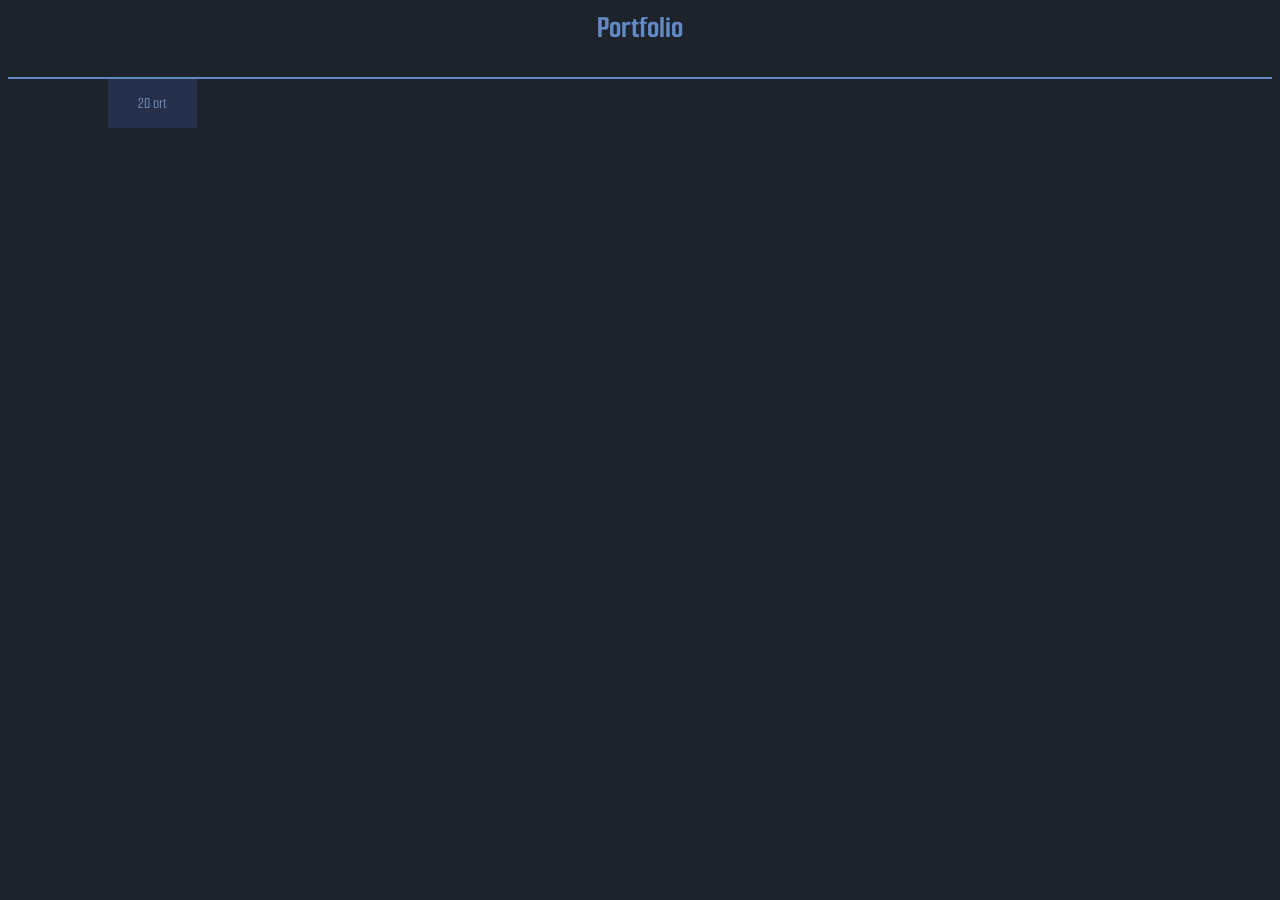
==== index.html @ d3eea60c "first commit" ====
<head>
    <meta charset="utf-8">

    <link rel="stylesheet" href="desing.css">

    <link rel="preconnect" href="https://fonts.googleapis.com">
    <link rel="preconnect" href="https://fonts.gstatic.com" crossorigin>
    <link href="https://fonts.googleapis.com/css2?family=Smooch+Sans:wght@100;200;300;400&display=swap" rel="stylesheet">
</head>

<body>
    <h1>Portfolio</h1>
    <div class="line"></div>

    <a href="gallery.html" class="art-btn">
    2D art

    <div class="arts">
        <img src="art1.png">
        <img src="art2.png">
        <img src="art3.png">
    </div>

</a>

</body>
---- desing.css ----
body{
    
    font-family: "Smooch Sans", sans-serif;
    background:#1d232b;
}



.line{
    width:100%;
    height:2px;
    background:#6289c4;
}

h1{
    margin-bottom: 30px;
    color: #6289c4;
    text-align: center;
}



.art-btn{
    margin-left: 100px; 
    position:relative;
    display:inline-block;

    padding:15px 30px;

    background:#27304a;
    color:#7e9fd0;

    text-decoration:none;
}



.arts{
    
    position:absolute;
    top:120%;
    left:-100%;

    display:flex;
    gap:10px;

    opacity:0;
    transform:translateY(20px);

    transition:0.4s;
}


.arts img{
    width:120px;
    border-radius:10px;
}

.art-btn:hover .arts{
    
    opacity:1;
    transform:translateY(0);
}
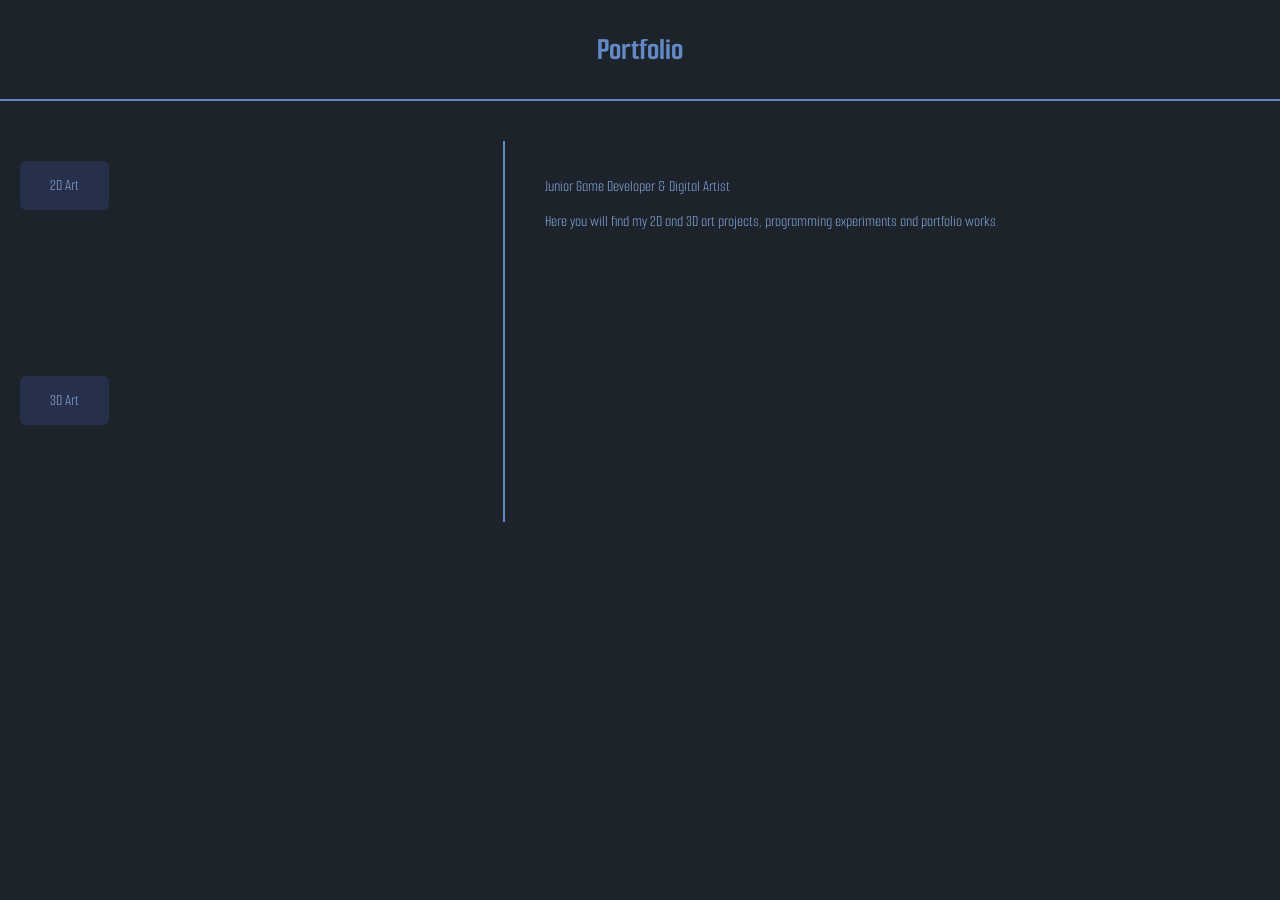
==== commit 4efe2496: "2" ====
--- a/index.html
+++ b/index.html
@@ -1,26 +1,67 @@
+<!DOCTYPE html>
+<html>
 <head>
     <meta charset="utf-8">
+    <meta name="viewport" content="width=device-width, initial-scale=1.0">
+
+    <title>Portfolio</title>
 
     <link rel="stylesheet" href="desing.css">
 
     <link rel="preconnect" href="https://fonts.googleapis.com">
     <link rel="preconnect" href="https://fonts.gstatic.com" crossorigin>
-    <link href="https://fonts.googleapis.com/css2?family=Smooch+Sans:wght@100;200;300;400&display=swap" rel="stylesheet">
+
+    <link href="https://fonts.googleapis.com/css2?family=Smooch+Sans:wght@300&display=swap" rel="stylesheet">
 </head>
 
 <body>
+
     <h1>Portfolio</h1>
+
     <div class="line"></div>
 
-    <a href="gallery.html" class="art-btn">
-    2D art
+    <div class="content">
 
-    <div class="arts">
-        <img src="art1.png">
-        <img src="art2.png">
-        <img src="art3.png">
+        <div class="left-panel">
+
+            <a href="gallery.html" class="art-btn">
+                2D Art
+            </a>
+
+            <div class="arts">
+                <img src="art1.png">
+                <img src="art2.png">
+                <img src="art3.png">
+            </div>
+
+            <br><br>
+
+            <a href="gallery3d.html" class="btn3d">
+                3D Art
+            </a>
+
+            <div class="arts3d">
+                <img src="art6.png">
+                <img src="art7.png">
+            </div>
+
+        </div>
+
+        <div class="right-panel">
+
+
+            <p>
+                Junior Game Developer & Digital Artist
+            </p>
+
+            <p>
+                Here you will find my 2D and 3D art projects,
+                programming experiments and portfolio works.
+            </p>
+
+        </div>
+
     </div>
 
-</a>
-
-</body>+</body>
+</html>
--- a/desing.css
+++ b/desing.css
@@ -1,10 +1,14 @@
 body{
-    
-    font-family: "Smooch Sans", sans-serif;
+    font-family:"Smooch Sans",sans-serif;
     background:#1d232b;
+    margin:0;
 }
 
-
+h1{
+    text-align:center;
+    color:#6289c4;
+    margin:30px 0;
+}
 
 .line{
     width:100%;
@@ -12,52 +16,80 @@
     background:#6289c4;
 }
 
-h1{
-    margin-bottom: 30px;
-    color: #6289c4;
-    text-align: center;
+.content{
+    display:flex;
+    margin-top:40px;
 }
 
+.left-panel{
+    width:40%;
+    border-right:2px solid #6289c4;
+    padding:20px;
+}
 
+.right-panel{
+    width:60%;
+    padding:20px 40px;
+    color:#7e9fd0;
+}
 
-.art-btn{
-    margin-left: 100px; 
-    position:relative;
+.art-btn,
+.btn3d{
     display:inline-block;
-
-    padding:15px 30px;
 
     background:#27304a;
     color:#7e9fd0;
 
+    padding:15px 30px;
+
     text-decoration:none;
+
+    border-radius:6px;
+
+    margin-bottom:10px;
 }
 
-
-
-.arts{
-    
-    position:absolute;
-    top:120%;
-    left:-100%;
-
+.arts,
+.arts3d{
     display:flex;
     gap:10px;
 
     opacity:0;
-    transform:translateY(20px);
-
     transition:0.4s;
 }
 
+.art-btn:hover + .arts{
+    opacity:1;
+}
 
-.arts img{
-    width:120px;
+.btn3d:hover + .arts3d{
+    opacity:1;
+}
+
+.arts img,
+.arts3d img{
+    width:20vw;
+    max-width:120px;
+    min-width:60px;
+    height:auto;
+
     border-radius:10px;
 }
 
-.art-btn:hover .arts{
-    
-    opacity:1;
-    transform:translateY(0);
+@media (max-width:768px){
+
+    .content{
+        flex-direction:column;
+    }
+
+    .left-panel{
+        width:100%;
+        border-right:none;
+        border-bottom:2px solid #6289c4;
+    }
+
+    .right-panel{
+        width:100%;
+    }
+
 }
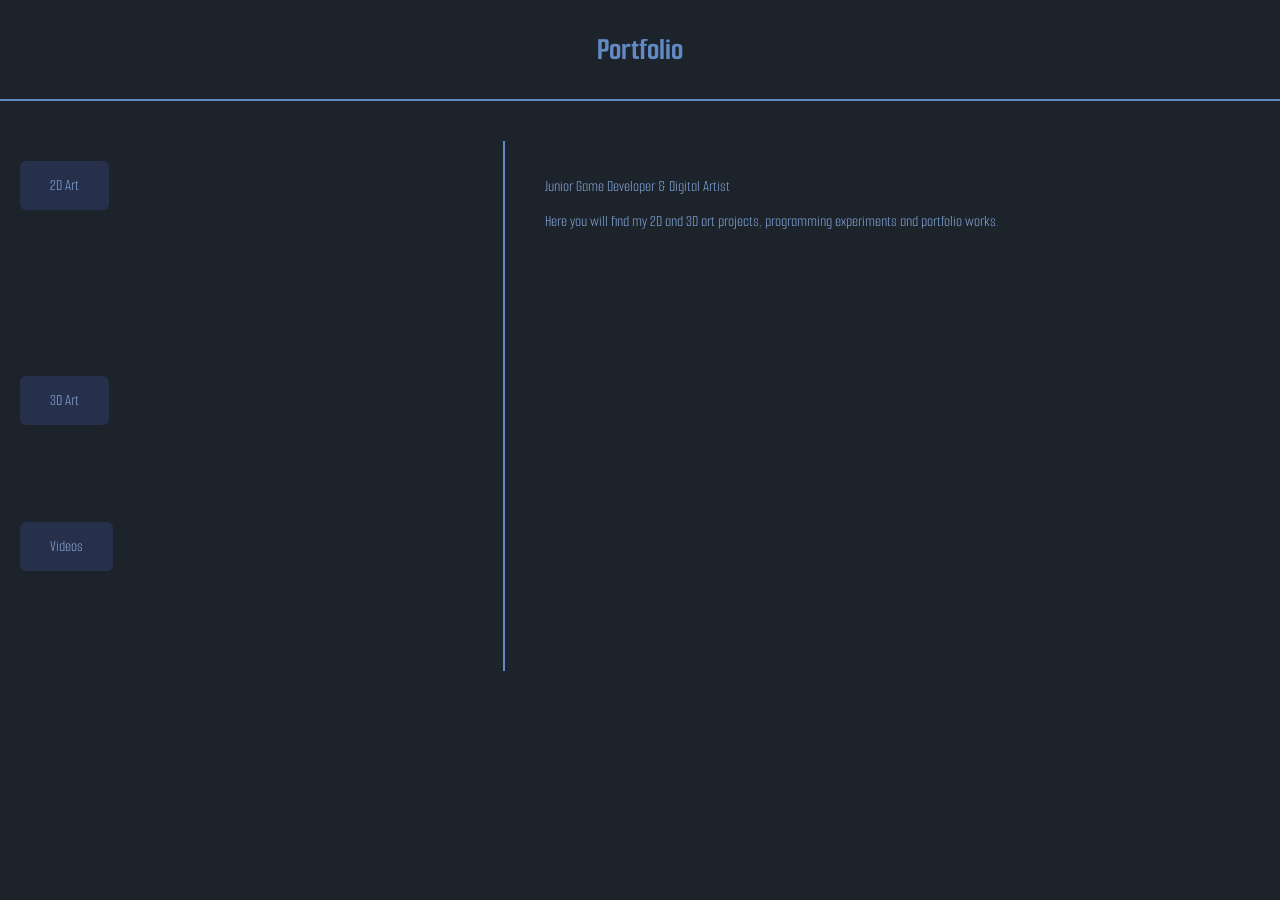
==== commit 498ade6c: "videos" ====
--- a/index.html
+++ b/index.html
@@ -43,10 +43,18 @@
             <div class="arts3d">
                 <img src="art6.png">
                 <img src="art7.png">
-            </div>
 
         </div>
+            <a href="videos.html" class="video-btn">
+                Videos
+            </a>
 
+            <div class="videos-preview">
+                <img src="video1.png">
+                <img src="video2.png">
+                <img src="video3.png">
+            </div>
+            </div>
         <div class="right-panel">
 
 
--- a/desing.css
+++ b/desing.css
@@ -92,4 +92,35 @@
         width:100%;
     }
 
+}
+
+
+.video-btn{
+    display:inline-block;
+    background:#27304a;
+    color:#7e9fd0;
+    padding:15px 30px;
+    text-decoration:none;
+    border-radius:6px;
+    margin-top:20px;
+    margin-bottom:10px;
+}
+
+.videos-preview{
+    display:flex;
+    gap:10px;
+    opacity:0;
+    transition:0.4s;
+}
+
+.video-btn:hover + .videos-preview{
+    opacity:1;
+}
+
+.videos-preview img{
+    width:20vw;
+    max-width:120px;
+    min-width:60px;
+    height:auto;
+    border-radius:10px;
 }
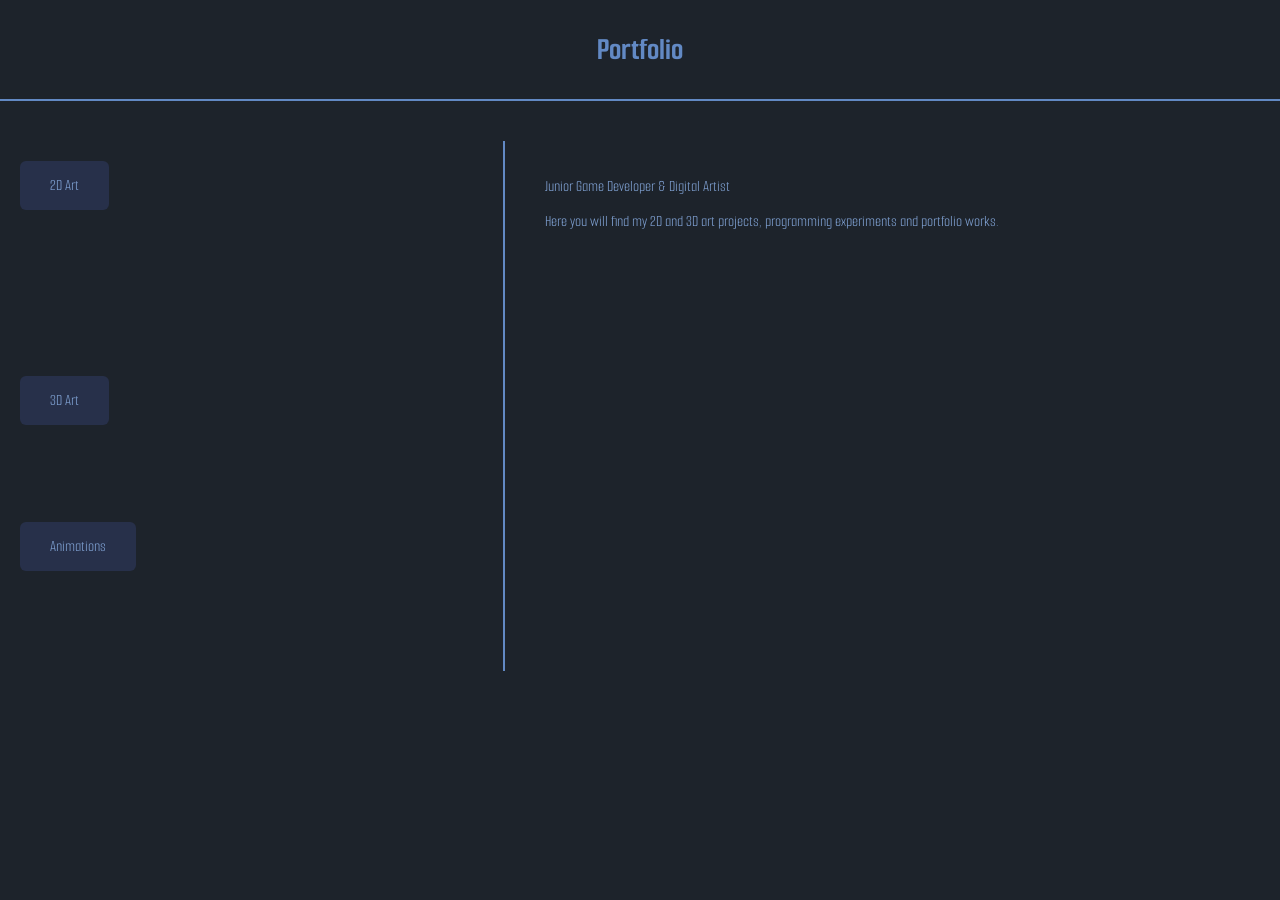
==== commit e7c5ae1f: "a" ====
--- a/index.html
+++ b/index.html
@@ -46,7 +46,7 @@
 
         </div>
             <a href="videos.html" class="video-btn">
-                Videos
+                Animations
             </a>
 
             <div class="videos-preview">
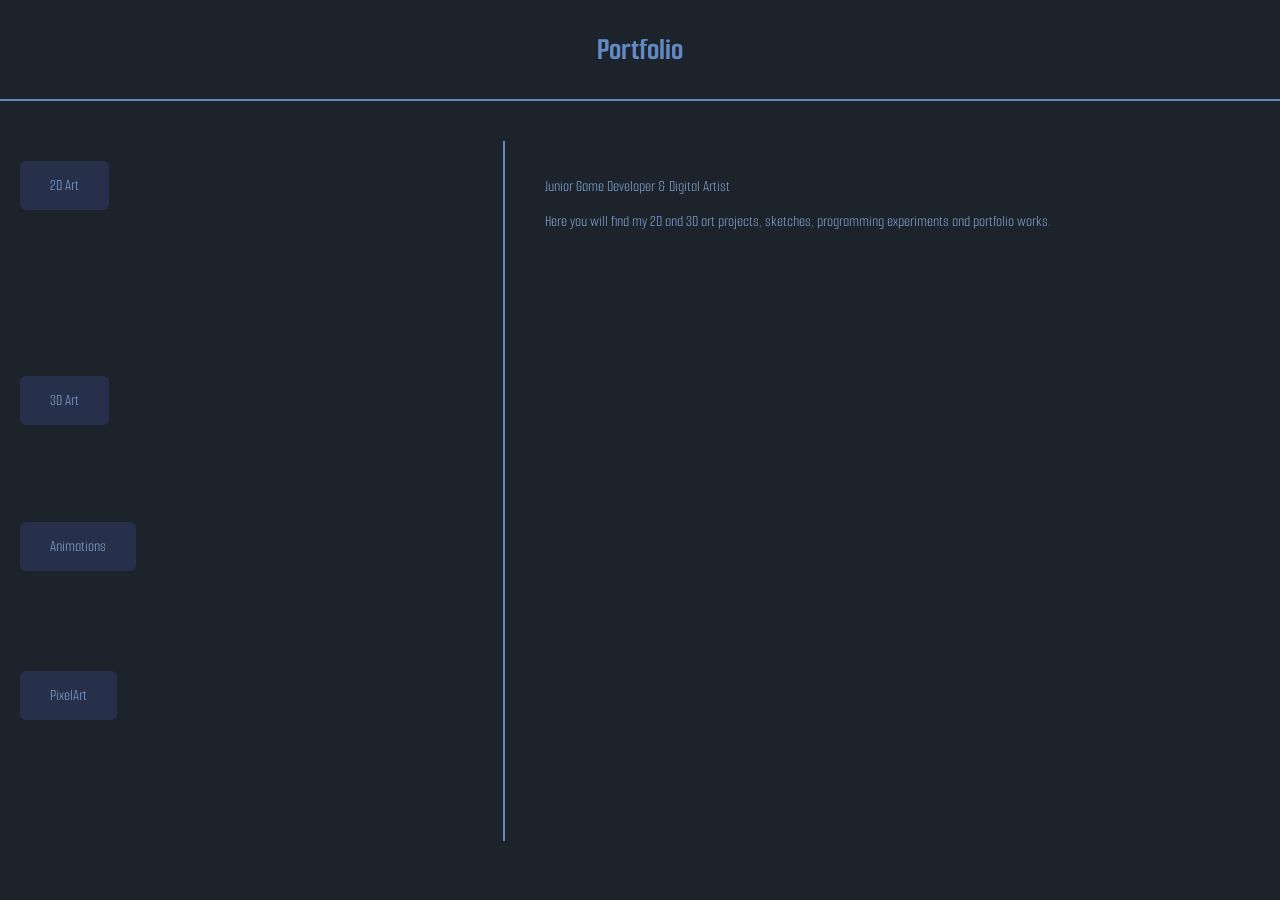
==== commit c567abfc: "pixelart" ====
--- a/index.html
+++ b/index.html
@@ -54,6 +54,13 @@
                 <img src="video2.png">
                 <img src="video3.png">
             </div>
+
+            <a href="pixelart.html" class="pixelart-btn">
+                PixelArt
+            </a>
+            <div class="pixelart-preview">
+                <img src="pixelart1.png" alt="Pixel art preview">
+            </div>
             </div>
         <div class="right-panel">
 
@@ -63,7 +70,7 @@
             </p>
 
             <p>
-                Here you will find my 2D and 3D art projects,
+                Here you will find my 2D and 3D art projects, sketches,
                 programming experiments and portfolio works.
             </p>
 
--- a/desing.css
+++ b/desing.css
@@ -95,7 +95,9 @@
 }
 
 
-.video-btn{
+.video-btn,
+.pixelart-btn,
+.portfolio-link{
     display:inline-block;
     background:#27304a;
     color:#7e9fd0;
@@ -123,4 +125,55 @@
     min-width:60px;
     height:auto;
     border-radius:10px;
+}
+
+.pixelart-gallery{
+    padding:30px;
+    text-align:center;
+}
+
+.pixelart-gallery img{
+    display:block;
+    width:auto;
+    max-width:100%;
+    max-height:75vh;
+    margin:20px auto 0;
+    border-radius:10px;
+}
+
+.pixelart-preview{
+    display:flex;
+    gap:10px;
+    opacity:0;
+    transition:opacity 0.4s;
+}
+
+.pixelart-btn:hover + .pixelart-preview,
+.pixelart-btn:focus-visible + .pixelart-preview{
+    opacity:1;
+}
+
+.pixelart-preview img{
+    width:20vw;
+    max-width:120px;
+    min-width:60px;
+    height:auto;
+    border-radius:10px;
+}
+
+.gallery-page{
+    padding:30px;
+}
+
+.gallery-page > div{
+    display:flex;
+    flex-wrap:wrap;
+    gap:10px;
+    margin-top:20px;
+}
+
+.gallery-page img{
+    max-width:min(100%, 600px);
+    height:auto;
+    border-radius:10px;
 }
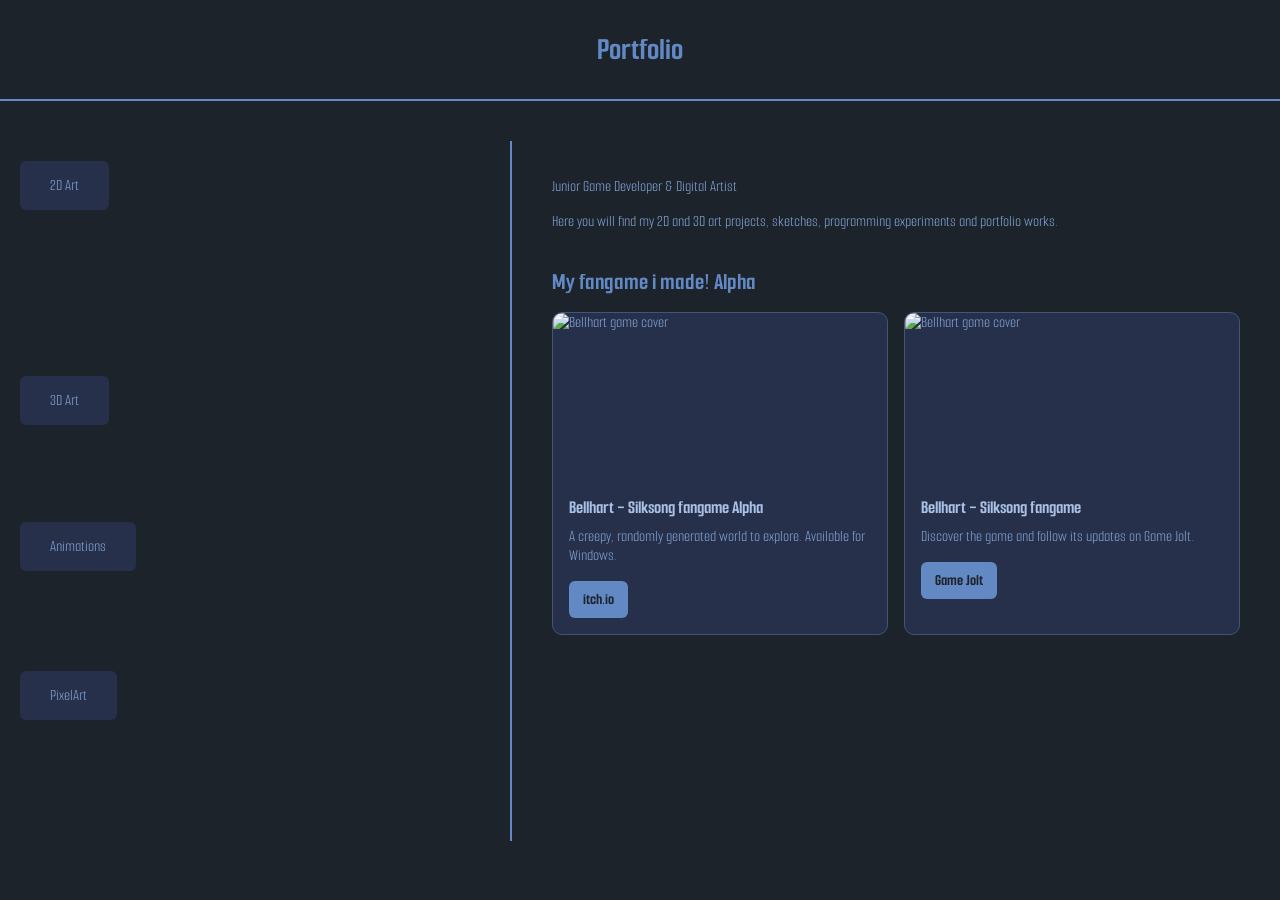
==== commit 3689c30a: "game" ====
--- a/index.html
+++ b/index.html
@@ -74,6 +74,46 @@
                 programming experiments and portfolio works.
             </p>
 
+            <section class="games-section" aria-labelledby="games-title">
+                <h2 id="games-title">My fangame i made! Alpha</h2>
+
+                <div class="game-widgets">
+                    <article class="game-widget">
+                        <img
+                            src="https://img.itch.zone/aW1nLzMxNjUxMDUxLnBuZw==/508x254%23mb/XNeBrD.png"
+                            alt="Bellhart game cover"
+                            loading="lazy"
+                        >
+                        <div class="game-widget-content">
+                            <h3>Bellhart - Silksong fangame Alpha</h3>
+                            <p>A creepy, randomly generated world to explore. Available for Windows.</p>
+                            <a
+                                href="https://nosurfacestudio.itch.io/bellhart-silksong-fangame-alpha"
+                                target="_blank"
+                                rel="noopener noreferrer"
+                            >itch.io</a>
+                        </div>
+                    </article>
+
+                    <article class="game-widget">
+                        <img
+                            src="https://img.itch.zone/aW1nLzMxNjUxMDUxLnBuZw==/508x254%23mb/XNeBrD.png"
+                            alt="Bellhart game cover"
+                            loading="lazy"
+                        >
+                        <div class="game-widget-content">
+                            <h3>Bellhart - Silksong fangame</h3>
+                            <p>Discover the game and follow its updates on Game Jolt.</p>
+                            <a
+                                href="https://gamejolt.com/games/BellhartSilksongfangame/1114017"
+                                target="_blank"
+                                rel="noopener noreferrer"
+                            >Game Jolt</a>
+                        </div>
+                    </article>
+                </div>
+            </section>
+
         </div>
 
     </div>
--- a/desing.css
+++ b/desing.css
@@ -25,12 +25,71 @@
     width:40%;
     border-right:2px solid #6289c4;
     padding:20px;
+    box-sizing:border-box;
 }
 
 .right-panel{
     width:60%;
     padding:20px 40px;
     color:#7e9fd0;
+    box-sizing:border-box;
+}
+
+.games-section{
+    margin-top:36px;
+}
+
+.games-section h2{
+    color:#6289c4;
+    margin-bottom:16px;
+}
+
+.game-widgets{
+    display:grid;
+    grid-template-columns:repeat(auto-fit, minmax(min(100%, 240px), 1fr));
+    gap:16px;
+}
+
+.game-widget{
+    overflow:hidden;
+    background:#27304a;
+    border:1px solid #405578;
+    border-radius:10px;
+}
+
+.game-widget > img{
+    display:block;
+    width:100%;
+    aspect-ratio:2 / 1;
+    object-fit:cover;
+}
+
+.game-widget-content{
+    padding:16px;
+}
+
+.game-widget h3{
+    margin:0 0 8px;
+    color:#a9c1e6;
+}
+
+.game-widget p{
+    margin:0 0 16px;
+}
+
+.game-widget a{
+    display:inline-block;
+    padding:9px 14px;
+    border-radius:6px;
+    background:#6289c4;
+    color:#1d232b;
+    font-weight:bold;
+    text-decoration:none;
+}
+
+.game-widget a:hover,
+.game-widget a:focus-visible{
+    background:#a9c1e6;
 }
 
 .art-btn,
